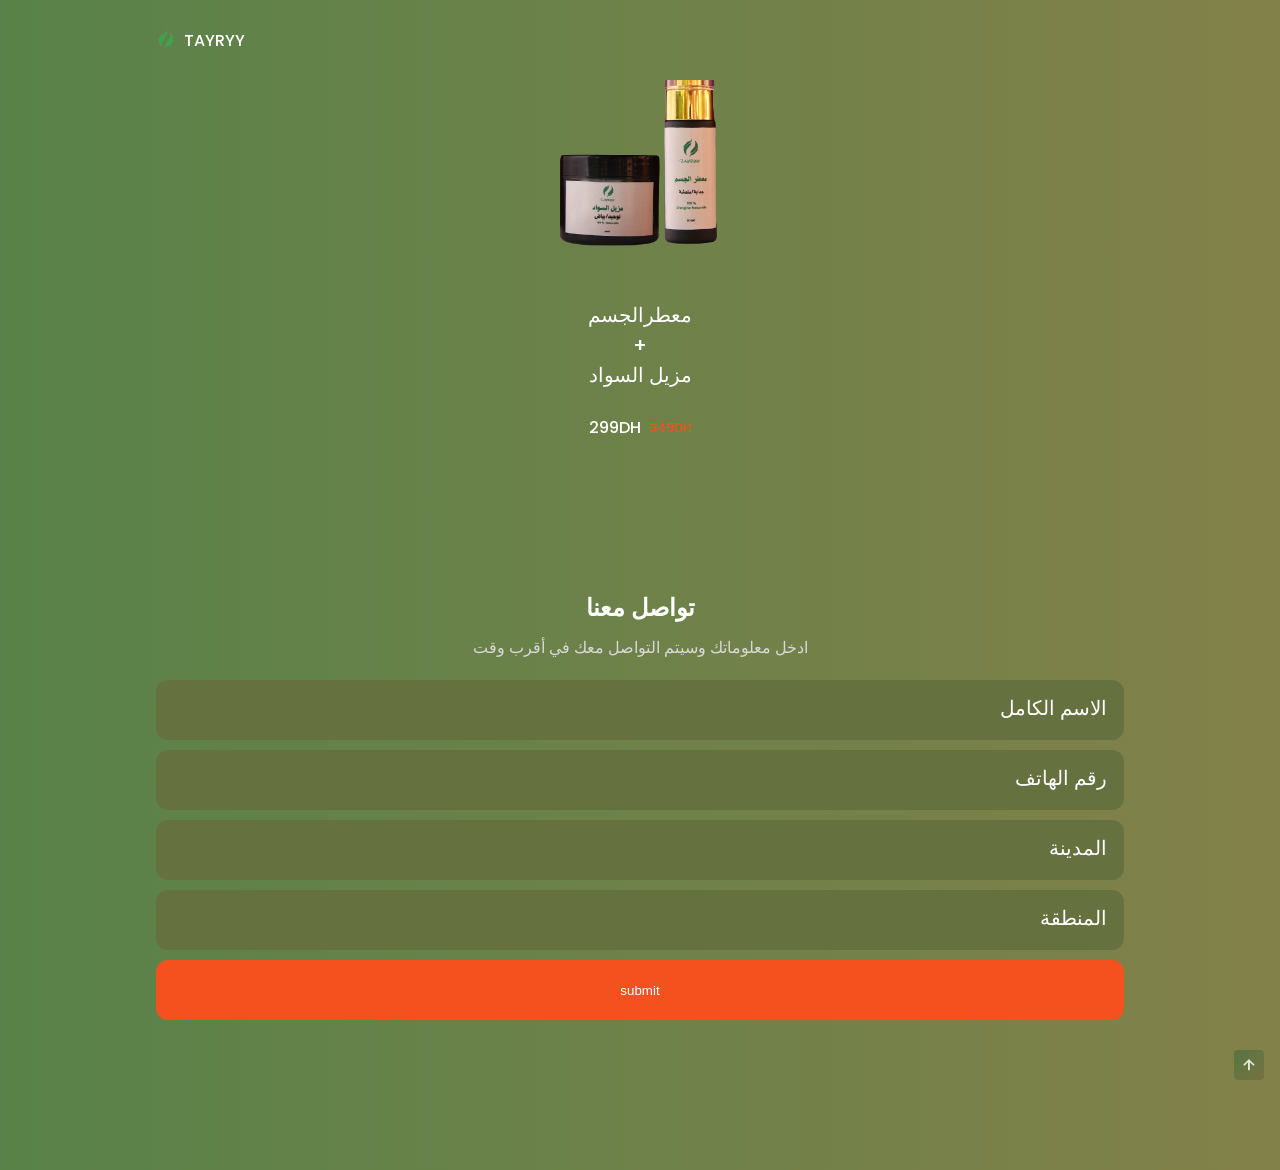
==== index1.html @ b2d17cda "push" ====
<!DOCTYPE html>
<html lang="ar">
  <head>
    <meta charset="UTF-8" />
    <meta name="viewport" content="width=device-width, initial-scale=1.0" />

    <!--=============== FAVICON ===============-->
    <link
      rel="shortcut icon"
      href="assets/img/LOGO_TAYRYY.png"
      type="image/x-icon"
    />

    <!--=============== BOXICONS ===============-->
    <link
      rel="stylesheet"
      href="https://cdn.jsdelivr.net/npm/boxicons@latest/css/boxicons.min.css"
    />

    <!--=============== SWIPER CSS ===============-->
    <link rel="stylesheet" href="assets/css/swiper-bundle.min.css" />

    <!--=============== CSS ===============-->
    <link rel="stylesheet" href="assets/css/styles.css" />

    <title>TAYRYY</title>
  </head>
  <body>
    <!--==================== HEADER ====================-->
    <header class="header" id="header">
      <nav class="nav container">
        <a href="#home" class="nav__logo">
          <img src="assets/img/LOGO_TAYRYY.png" alt="" class="nav__logo-img" />
          TAYRYY
        </a>
      </nav>
    </header>

    <main class="main">



        <!-- PHOTO PRODUCT -->
        <div style="display: flex; justify-content: center;">
            <img style="height: 300px;" src="assets/img/1-removebg-preview.png" alt="">
        </div>
        <div>
            <h3 style="display: flex; justify-content: center;" class="new__title">معطرالجسم</h3>
            <h3 style="display: flex; justify-content: center;" class="new__title">+</h3>
            <h3 style="display: flex; justify-content: center;" class="new__title">مزيل السواد</h3>
            <br>
        </div>
                <div style="display: flex; justify-content: center;" class="new__prices">
                  <span class="new__price">299DH</span>
                  <span class="new__discount">349DH</span>
                </div>


         <!--==================== تواصل معنا ====================-->

  <section id="contact">
    <div dir="rtl" class="container">
      <form method="post" action="" name="contact-form" class="new">
        <h2 style="padding-bottom: 10px;">تواصل معنا</h2>
        <p style="padding-bottom: 10px;">
          ادخل معلوماتك وسيتم التواصل معك في أقرب وقت        </p>
          <input type="text" name="name" placeholder="   الاسم الكامل">
          <input type="tex" name="Phone" placeholder="   رقم الهاتف">
          <input type="text" name="City" placeholder="   المدينة">
          <input type="text" name="Region" placeholder="   المنطقة">
          <input style="background-color: hsl(var(--hue), 91%, 54%); color: white;" type="submit" value="submit"  id="submit">
      </form>
    </div>
  </section>
    



    <!--=============== SCROLL UP ===============-->
    <a href="#" class="scrollup" id="scroll-up">
        <i class="bx bx-up-arrow-alt scrollup__icon"></i>
      </a>
  
      <!--=============== SCROLL REVEAL ===============-->
      <script src="assets/js/scrollreveal.min.js"></script>
  
      <!--=============== SWIPER JS ===============-->
      <script src="assets/js/swiper-bundle.min.js"></script>
  
      <!--=============== MAIN JS ===============-->
      <script src="assets/js/product1.js"></script>
    </body>
  </html>
---- assets/css/styles.css ----
/*=============== GOOGLE FONTS ===============*/
@import url("https://fonts.googleapis.com/css2?family=Poppins:wght@400;500;600;900&display=swap");

/*=============== VARIABLES CSS ===============*/
:root {
  --header-height: 3.5rem;

  /*========== Colors ==========*/
  --hue: 14;
  --first-color: hsl(var(--hue), 91%, 54%);
  --first-color-alt: hsl(var(--hue), 91%, 50%);
  --title-color: hsl(var(--hue), 4%, 100%);
  --text-color: hsl(var(--hue), 4%, 85%);
  --text-color-light: hsl(var(--hue), 4%, 55%);

  /*Green gradient*/
  --body-color: linear-gradient(
    90deg,
    hsl(104, 28%, 40%) 0%,
    hsl(58, 28%, 40%) 100%
  );
  --container-color: linear-gradient(
    136deg,
    hsl(104, 28%, 35%) 0%,
    hsl(58, 28%, 35%) 100%
  );

  /*Red gradient*/
  /* --body-color: linear-gradient(90deg, hsl(360, 28%, 40%) 0%, hsl(18, 28%, 40%) 100%);
  --container-color: linear-gradient(136deg, hsl(360, 28%, 35%) 0%, hsl(18, 28%, 35%) 100%); */

  /*Black solid*/
  /* --body-color: hsl(30, 8%, 8%);
  --container-color: hsl(30, 8%, 10%); */

  /*========== Font and typography ==========*/
  --body-font: "Poppins", sans-serif;
  --biggest-font-size: 2rem;
  --h1-font-size: 1.5rem;
  --h2-font-size: 1.25rem;
  --h3-font-size: 1rem;
  --normal-font-size: 0.938rem;
  --small-font-size: 0.813rem;
  --smaller-font-size: 0.75rem;

  /*========== Font weight ==========*/
  --font-medium: 500;
  --font-semi-bold: 600;
  --font-black: 900;

  /*========== Margenes Bottom ==========*/
  --mb-0-25: 0.25rem;
  --mb-0-5: 0.5rem;
  --mb-0-75: 0.75rem;
  --mb-1: 1rem;
  --mb-1-5: 1.5rem;
  --mb-2: 2rem;
  --mb-2-5: 2.5rem;

  /*========== z index ==========*/
  --z-tooltip: 10;
  --z-fixed: 100;
}

/* Responsive typography */
@media screen and (min-width: 992px) {
  :root {
    --biggest-font-size: 4rem;
    --h1-font-size: 2.25rem;
    --h2-font-size: 1.5rem;
    --h3-font-size: 1.25rem;
    --normal-font-size: 1rem;
    --small-font-size: 0.875rem;
    --smaller-font-size: 0.813rem;
  }
}

/*=============== BASE ===============*/
* {
  box-sizing: border-box;
  padding: 0;
  margin: 0;
}

html {
  scroll-behavior: smooth;
}

body {
  margin: var(--header-height) 0 0 0;
  font-family: var(--body-font);
  font-size: var(--normal-font-size);
  background: var(--body-color);
  color: var(--text-color);
}

h1,
h2,
h3,
h4 {
  color: var(--title-color);
  font-weight: var(--font-semi-bold);
}

ul {
  list-style: none;
}

a {
  text-decoration: none;
}

img {
  max-width: 100%;
  height: auto;
}

button,
input {
  border: none;
  outline: none;
}

button {
  cursor: pointer;
  font-family: var(--body-font);
  font-size: var(--normal-font-size);
}

/*=============== REUSABLE CSS CLASSES ===============*/
.section {
  padding: 4.5rem 0 2rem;
}

.section__title {
  font-size: var(--h2-font-size);
  margin-bottom: var(--mb-2);
  text-align: center;
}

/*=============== LAYOUT ===============*/
.container {
  max-width: 968px;
  margin-left: var(--mb-1-5);
  margin-right: var(--mb-1-5);
}

.grid {
  display: grid;
}

.main {
  overflow: hidden; /*For animation*/
}

/*=============== HEADER ===============*/
.header {
  width: 100%;
  background: var(--body-color);
  position: fixed;
  top: 0;
  left: 0;
  z-index: var(--z-fixed);
}

/*=============== NAV ===============*/
.nav {
  height: var(--header-height);
  display: flex;
  justify-content: space-between;
  align-items: center;
}

.nav__logo {
  display: flex;
  align-items: center;
  column-gap: 0.5rem;
  font-weight: var(--font-medium);
}

.nav__logo-img {
  width: 1.25rem;
}

.nav__link,
.nav__logo,
.nav__toggle,
.nav__close {
  color: var(--title-color);
}

.nav__toggle {
  font-size: 1.25rem;
  cursor: pointer;
}

@media screen and (max-width: 767px) {
  .nav__menu {
    position: fixed;
    width: 100%;
    background: var(--container-color);
    top: -150%;
    left: 0;
    padding: 3.5rem 0;
    transition: 0.4s;
    z-index: var(--z-fixed);
    border-radius: 0 0 1.5rem 1.5rem;
  }
}

.nav__img {
  width: 100px;
  position: absolute;
  top: 0;
  left: 0;
}

.nav__close {
  font-size: 1.8rem;
  position: absolute;
  top: 0.5rem;
  right: 0.7rem;
  cursor: pointer;
}

.nav__list {
  display: flex;
  flex-direction: column;
  align-items: center;
  row-gap: 1.5rem;
}

.nav__link {
  text-transform: uppercase;
  font-weight: var(--font-black);
  transition: 0.4s;
}

.nav__link:hover {
  color: var(--text-color);
}

/* Show menu */
.show-menu {
  top: 0;
}

/* Change background header */
.scroll-header {
  background: var(--container-color);
}

/* Active link */
.active-link {
  position: relative;
}

.active-link::before {
  content: "";
  position: absolute;
  bottom: -0.75rem;
  left: 45%;
  width: 5px;
  height: 5px;
  background-color: var(--title-color);
  border-radius: 50%;
}

/*=============== HOME ===============*/
.home__content {
  row-gap: 1rem;
}

.home__group {
  display: grid;
  position: relative;
  padding-top: 2rem;
}

.home__img {
  height: 250px;
  justify-self: center;
}

.home__indicator {
  width: 8px;
  height: 8px;
  background-color: var(--title-color);
  border-radius: 50%;
  position: absolute;
  top: 7rem;
  right: 2rem;
}

.home__indicator::after {
  content: "";
  position: absolute;
  width: 1px;
  height: 48px;
  background-color: var(--title-color);
  top: -3rem;
  right: 45%;
}

.home__details-img {
  position: absolute;
  right: 0.5rem;
}

.home__details-title,
.home__details-subtitle {
  display: block;
  font-size: var(--small-font-size);
  text-align: right;
}

.home__subtitle {
  font-size: var(--h3-font-size);
  text-transform: uppercase;
  margin-bottom: var(--mb-1);
}

.home__title {
  font-size: var(--biggest-font-size);
  font-weight: var(--font-black);
  line-height: 109%;
  margin-bottom: var(--mb-1);
}

.home__description {
  margin-bottom: var(--mb-1);
}

.home__buttons {
  display: flex;
  justify-content: space-between;
}

/* Swiper Class */
.swiper-pagination {
  position: initial;
  margin-top: var(--mb-1);
}

.swiper-pagination-bullet {
  width: 5px;
  height: 5px;
  background-color: var(--title-color);
  opacity: 1;
}

.swiper-pagination-horizontal.swiper-pagination-bullets
  .swiper-pagination-bullet {
  margin: 0 0.5rem;
}

.swiper-pagination-bullet-active {
  width: 1.5rem;
  height: 5px;
  border-radius: 0.5rem;
}

/*=============== BUTTONS ===============*/
.button {
  display: inline-block;
  background-color: var(--first-color);
  color: var(--title-color);
  padding: 1rem 1.75rem;
  border-radius: 0.5rem;
  font-weight: var(--font-medium);
  transition: 0.3s;
}

.button:hover {
  background-color: var(--first-color-alt);
}

.button__icon {
  font-size: 1.25rem;
}

.button--ghost {
  border: 2px solid;
  background-color: transparent;
  border-radius: 3rem;
  padding: 0.75rem 1.5rem;
}

.button--ghost:hover {
  background: none;
}

.button--link {
  color: var(--title-color);
}

.button--flex {
  display: inline-flex;
  align-items: center;
  column-gap: 0.5rem;
}

/*=============== CATEGORY ===============*/
.category__container {
  grid-template-columns: repeat(2, 1fr);
  gap: 1rem 2rem;
}

.category__data {
  text-align: center;
  margin: 100px 200px;
}

.category__img {
  width: 120px;
  margin-bottom: var(--mb-0-75);
  transition: 0.3s;
}

.category__title {
  margin-bottom: var(--mb-0-25);
}

.category__data:hover .category__img {
  transform: translateY(-0.5rem);
}



/*=============== ABOUT ===============*/
.about__container {
  row-gap: 2rem;
}

.about__data {
  text-align: center;
}

.about__description {
  margin-bottom: var(--mb-2);
}

.about__img {
  width: 200px;
  justify-self: center;
  animation: floating 2s ease-in-out infinite;
}

/*=============== TRICK OR TREAT ===============*/
.trick__container {
  grid-template-columns: repeat(2, 1fr);
  gap: 1.5rem;
  padding-top: 1rem;
}

.trick__content {
  position: relative;
  background: var(--container-color);
  border-radius: 1rem;
  padding: 1.5rem 0 1rem 0;
  text-align: center;
  overflow: hidden;
}

.trick__img {
  width: 90px;
  transition: 0.3s;
}

.trick__subtitle,
.trick__price {
  display: block;
}

.trick__subtitle {
  font-size: var(--smaller-font-size);
  margin-bottom: var(--mb-0-5);
}

.trick__title,
.trick__price {
  color: var(--title-color);
  font-weight: var(--font-medium);
  font-size: var(--normal-font-size);
}

.trick__button {
  display: inline-flex;
  padding: 0.5rem;
  border-radius: 0.25rem 0.25rem 0.75rem 0.25rem;
  position: absolute;
  right: -3rem;
  bottom: 0;
}

.trick__icon {
  font-size: 1.25rem;
  color: var(--title-color);
}

.trick__content:hover .trick__img {
  transform: translateY(-0.5rem);
}

.trick__content:hover .trick__button {
  right: 0;
}

.trick__content img{
  width: 40px;
  border-radius: 50%;
}

.trick__subtitle{
  padding: 0px 10px;
}

/*=============== DISCOUNT ===============*/
.discount__container {
  background: var(--container-color);
  border-radius: 1rem;
  padding: 2.5rem 0 1.5rem;
  row-gap: 0.75rem;
}

.discount__data {
  text-align: center;
}

.discount__title {
  font-size: var(--h2-font-size);
  margin-bottom: var(--mb-2);
}

.discount__img {
  width: 200px;
  justify-self: center;
}

/*=============== NEW ARRIVALS ===============*/
.new__container {
  padding-top: 1rem;
}

.new__img {
  width: 120px;
  margin-bottom: var(--mb-0-5);
  transition: 0.3s;
}

.new__content {
  position: relative;
  background: var(--container-color);
  width: 242px;
  padding: 2rem 0 1.5rem 0;
  border-radius: 0.75rem;
  text-align: center;
  overflow: hidden;
}

.new__tag {
  position: absolute;
  top: 8%;
  left: 8%;
  background-color: var(--first-color);
  color: var(--title-color);
  font-size: var(--small-font-size);
  padding: 0.25rem 0.5rem;
  border-radius: 0.25rem;
}

.new__title {
  font-size: var(--normal-font-size);
  font-weight: var(--font-medium);
}

.new__subtitle {
  display: block;
  font-size: var(--small-font-size);
  margin-bottom: var(--mb-0-5);
}

.new__prices {
  display: inline-flex;
  align-items: center;
  column-gap: 0.5rem;
}

.new__price {
  font-weight: var(--font-medium);
  color: var(--title-color);
}

.new__discount {
  color: var(--first-color);
  font-size: var(--smaller-font-size);
  text-decoration: line-through;
  font-weight: var(--font-medium);
}

.new__button {
  display: inline-flex;
  padding: 0.5rem;
  border-radius: 0.25rem 0.25rem 0.75rem 0.25rem;
  position: absolute;
  bottom: 0;
  right: -3rem;
}

.new__icon {
  font-size: 1.25rem;
}

.new__content:hover .new__img {
  transform: translateY(-0.5rem);
}

.new__content:hover .new__button {
  right: 0;
}

/*=============== NEWSLETTER ===============*/
.newsletter__description {
  text-align: center;
  margin-bottom: var(--mb-1-5);
}

.newsletter__form {
  background: var(--container-color);
  padding: 1rem;
  display: flex;
  justify-content: space-between;
  border-radius: 0.75rem;
}

.newsletter__input {
  width: 70%;
  padding: 0 0.5rem;
  background: none;
  color: var(--title-color);
}

.newsletter__input::placeholder {
  color: var(--text-color);
}

.new{
  text-align: center;
  padding: 150px 0;
}

.new input{
  width: 100%;
  height: 60px;
  margin-top: 10px;
  border-radius: 12px;
  background-color: #667140;
}

::placeholder{
  color: white;
  font-size: 20px;
}


/*=============== FOOTER ===============*/
.footer {
  position: relative;
  overflow: hidden;
}

.footer__img-one,
.footer__img-two {
  position: absolute;
  transition: 0.3s;
}

.footer__img-one {
  width: 100px;
  top: 6rem;
  right: -2rem;
}

.footer__img-two {
  width: 150px;
  bottom: 4rem;
  right: 4rem;
}

.footer__img-one:hover,
.footer__img-two:hover {
  transform: translateY(-0.5rem);
}

.footer__container {
  row-gap: 2rem;
}

.footer__logo {
  display: flex;
  align-items: center;
  column-gap: 0.5rem;
  margin-bottom: var(--mb-1);
  font-weight: var(--font-medium);
  color: var(--title-color);
}

.footer__logo-img {
  width: 20px;
}

.footer__description {
  margin-bottom: var(--mb-2-5);
}

.footer__social {
  display: flex;
  column-gap: 0.75rem;
}

.footer__social-link {
  display: inline-flex;
  background: var(--container-color);
  padding: 0.25rem;
  border-radius: 0.25rem;
  color: var(--title-color);
  font-size: 1rem;
}

.footer__social-link:hover {
  background: var(--body-color);
}

.footer__title {
  font-size: var(--h3-font-size);
  margin-bottom: var(--mb-1);
}

.footer__links {
  display: grid;
  row-gap: 0.35rem;
}

.footer__link {
  font-size: var(--small-font-size);
  color: var(--text-color);
  transition: 0.3s;
}

.footer__link:hover {
  color: var(--title-color);
}

.footer__copy {
  display: block;
  text-align: center;
  font-size: var(--smaller-font-size);
  margin-top: 4.5rem;
}


/*=============== SCROLL UP ===============*/
.scrollup {
  position: fixed;
  background: var(--container-color);
  right: 1rem;
  bottom: -20%;
  display: inline-flex;
  padding: 0.3rem;
  border-radius: 0.25rem;
  z-index: var(--z-tooltip);
  opacity: 0.8;
  transition: 0.4s;
}

.scrollup__icon {
  font-size: 1.25rem;
  color: var(--title-color);
}

.scrollup:hover {
  background: var(--container-color);
  opacity: 1;
}

/* Show Scroll Up*/
.show-scroll {
  bottom: 3rem;
}

/*=============== SCROLL BAR ===============*/
::-webkit-scrollbar {
  width: 0.6rem;
  background: #413e3e;
}

::-webkit-scrollbar-thumb {
  background: #272525;
  border-radius: 0.5rem;
}

/*===============  BREAKPOINTS ===============*/
/* For small devices */
@media screen and (max-width: 320px) {
  .container {
    margin-left: var(--mb-1);
    margin-right: var(--mb-1);
  }

  .home__img {
    height: 200px;
  }
  .home__buttons {
    flex-direction: column;
    width: max-content;
    row-gap: 1rem;
  }

  .category__container,
  .trick__container {
    grid-template-columns: 0.8fr;
    justify-content: center;
  }
  
}

/* For medium devices */
@media screen and (min-width: 576px) {
  .about__container {
    grid-template-columns: 0.8fr;
    justify-content: center;
  }


}

@media screen and (min-width: 767px) {
  body {
    margin: 0;
  }

  .section {
    padding: 7rem 0 2rem;
  }

  .nav {
    height: calc(var(--header-height) + 1.5rem);
  }
  .nav__img,
  .nav__close,
  .nav__toggle {
    display: none;
  }
  .nav__list {
    flex-direction: row;
    column-gap: 3rem;
  }
  .nav__link {
    text-transform: initial;
    font-weight: initial;
  }

  .home__content {
    padding: 8rem 0 2rem;
    grid-template-columns: repeat(2, 1fr);
    gap: 4rem;
  }
  .home__img {
    height: 300px;
  }
  .swiper-pagination {
    margin-top: var(--mb-2);
  }

  .category__container {
    grid-template-columns: repeat(3, 200px);
    justify-content: center;
  }

  .about__container {
    grid-template-columns: repeat(2, 1fr);
    align-items: center;
  }
  .about__title,
  .about__data {
    text-align: initial;
  }
  .about__img {
    width: 250px;
  }

  .trick__container {
    grid-template-columns: repeat(3, 200px);
    justify-content: center;
    gap: 2rem;
  }

  .discount__container {
    grid-template-columns: repeat(2, max-content);
    justify-content: center;
    align-items: center;
    column-gap: 3rem;
    padding: 3rem 0;
    border-radius: 3rem;
  }
  .discount__img {
    width: 350px;
    order: -1;
  }
  .discount__data {
    padding-right: 6rem;
  }

  .newsletter__container {
    grid-template-columns: 0.5fr;
  }

  .footer__container {
    grid-template-columns: repeat(4, 1fr);
    justify-items: center;
    column-gap: 1rem;
  }
  .footer__img-two {
    right: initial;
    bottom: 0;
    left: 15%;
  }
  
  .container {
    margin-left: auto;
    margin-right: auto;
  }

  .section__title {
    font-size: var(--h1-font-size);
    margin-bottom: 3rem;
  }

  .home__content {
    padding-top: 9rem;
    gap: 3rem;
  }
  .home__group {
    padding-top: 0;
  }
  .home__img {
    height: 400px;
    transform: translateY(-3rem);
  }
  .home__indicator {
    top: initial;
    right: initial;
    bottom: 15%;
    left: 45%;
  }
  .home__indicator::after {
    top: 0;
    height: 75px;
  }
  .home__details-img {
    bottom: 0;
    right: 58%;
  }
  .home__title {
    margin-bottom: var(--mb-1-5);
  }
  .home__description {
    margin-bottom: var(--mb-2-5);
    padding-right: 2rem;
  }

  .category__container {
    column-gap: 8rem;
  }
  .category__img {
    width: 200px;
  }

  .about__container {
    column-gap: 7rem;
  }
  .about__img {
    width: 350px;
  }
  .about__description {
    padding-right: 2rem;
  }

  .trick__container {
    gap: 3.5rem;
  }
  .trick__content {
    border-radius: 1.5rem;
  }
  .trick__img {
    width: 110px;
  }
  .trick__title {
    font-size: var(--h3-font-size);
  }

  .discount__container {
    column-gap: 7rem;
  }

  .new__content {
    width: 310px;
    border-radius: 1rem;
    padding: 2rem 0;
  }
  .new__img {
    width: 150px;
  }
  .new__img,
  .new__subtitle {
    margin-bottom: var(--mb-1);
  }
  .new__title {
    font-size: var(--h3-font-size);
  }

  .footer__copy {
    margin-top: 6rem;
  }



  .home__img {
    height: 420px;
  }
  .swiper-pagination {
    margin-top: var(--mb-2-5);
  }
  .footer__img-one {
    width: 120px;
  }
  .footer__img-two {
    width: 180px;
    top: 30%;
    left: -3%;
  }
  
}

/*=============== KEYFRAMES ===============*/
@keyframes floating {
  0% {
    transform: translate(0, 0px);
  }
  50% {
    transform: translate(0, 15px);
  }
  100% {
    transform: translate(0, -0px);
  }
}
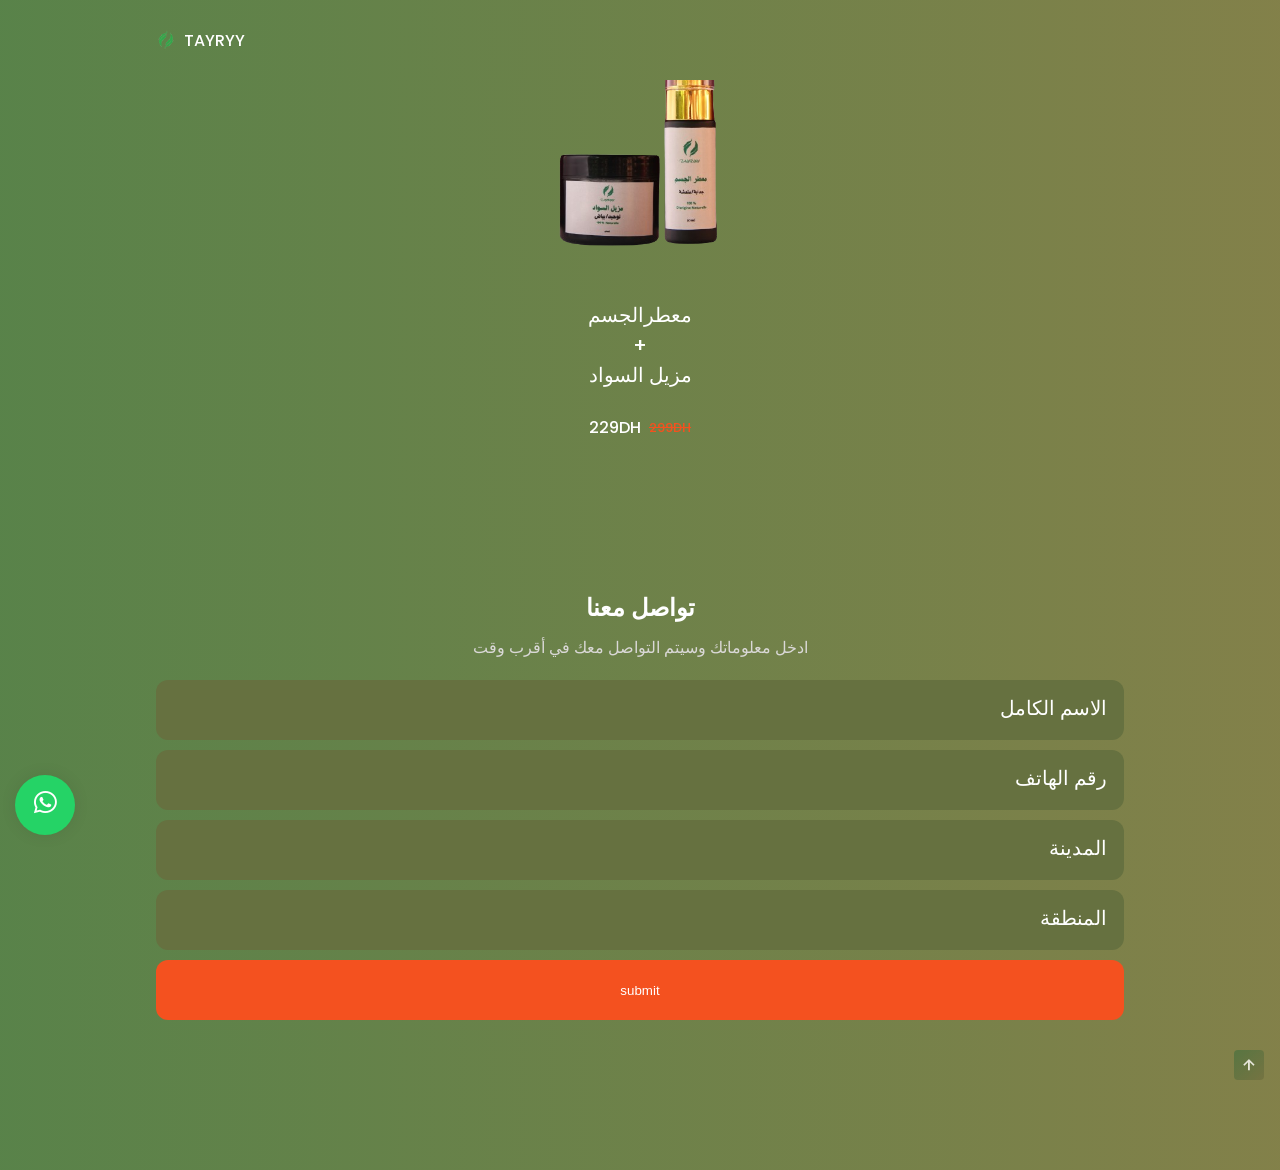
==== commit 3dee0ebd: "push" ====
--- a/index1.html
+++ b/index1.html
@@ -24,8 +24,60 @@
     <link rel="stylesheet" href="assets/css/styles.css" />
 
     <title>TAYRYY</title>
-  </head>
-  <body>
+    <style type="text/css">
+      #whatsapp .wtsapp{
+        position: fixed;
+        transform: all .5s ease;
+        background-color: #25d366;
+        display: block;
+        text-align: center;
+        box-shadow: 0 0 20px rgba(0,0,0,0.15);
+        border-radius: 50px;
+        border-right: none;
+        color: #fff;
+        font-weight: 700;
+        font-size: 30px;
+        bottom: 70px;
+        left: 20px;
+        border: 0;
+        z-index: 9999;
+        width: 50px;
+        height: 50px;
+        line-height: 50px;
+      }
+      #whatsapp .wtsapp::before{
+        content: "";
+        position: absolute;
+        z-index: -1;
+        left: 50%;
+        top: 50%;
+        transform: translateX(-50%) translateY(-50%);
+        display: block;
+        width: 60px;
+        height: 60px;
+        background-color: #25d366;
+        border-radius: 50%;
+        -webkit-animation:pulse-border 1500ms ease-out infinite;
+        animation: pulse-border 1500ms ease-out infinite;
+      }
+      #whatsapp .wtsapp:focus{
+        border: none;
+        outline: none;
+      }
+
+      @keyframes pulse-border{
+        0%{transform: translateX(-50%) translateY(-50) translateZ(0) scale(1); opacity: 1;}
+        100%{transform: translateX(-50%) translateY(-50) translateZ(0) scale(1.5); opacity: 0;}
+
+      }
+  </style>
+</head>
+<body>
+
+  <div id="whatsapp">
+    <a href="https://wsend.co/212652330982" target="_blank" id="toggle1" class="wtsapp"><i class='bx bxl-whatsapp'></i></a>
+  </div>
+
     <!--==================== HEADER ====================-->
     <header class="header" id="header">
       <nav class="nav container">
@@ -51,8 +103,8 @@
             <br>
         </div>
                 <div style="display: flex; justify-content: center;" class="new__prices">
-                  <span class="new__price">299DH</span>
-                  <span class="new__discount">349DH</span>
+                  <span class="new__price">229DH</span>
+                  <span class="new__discount">299DH</span>
                 </div>
 
 
